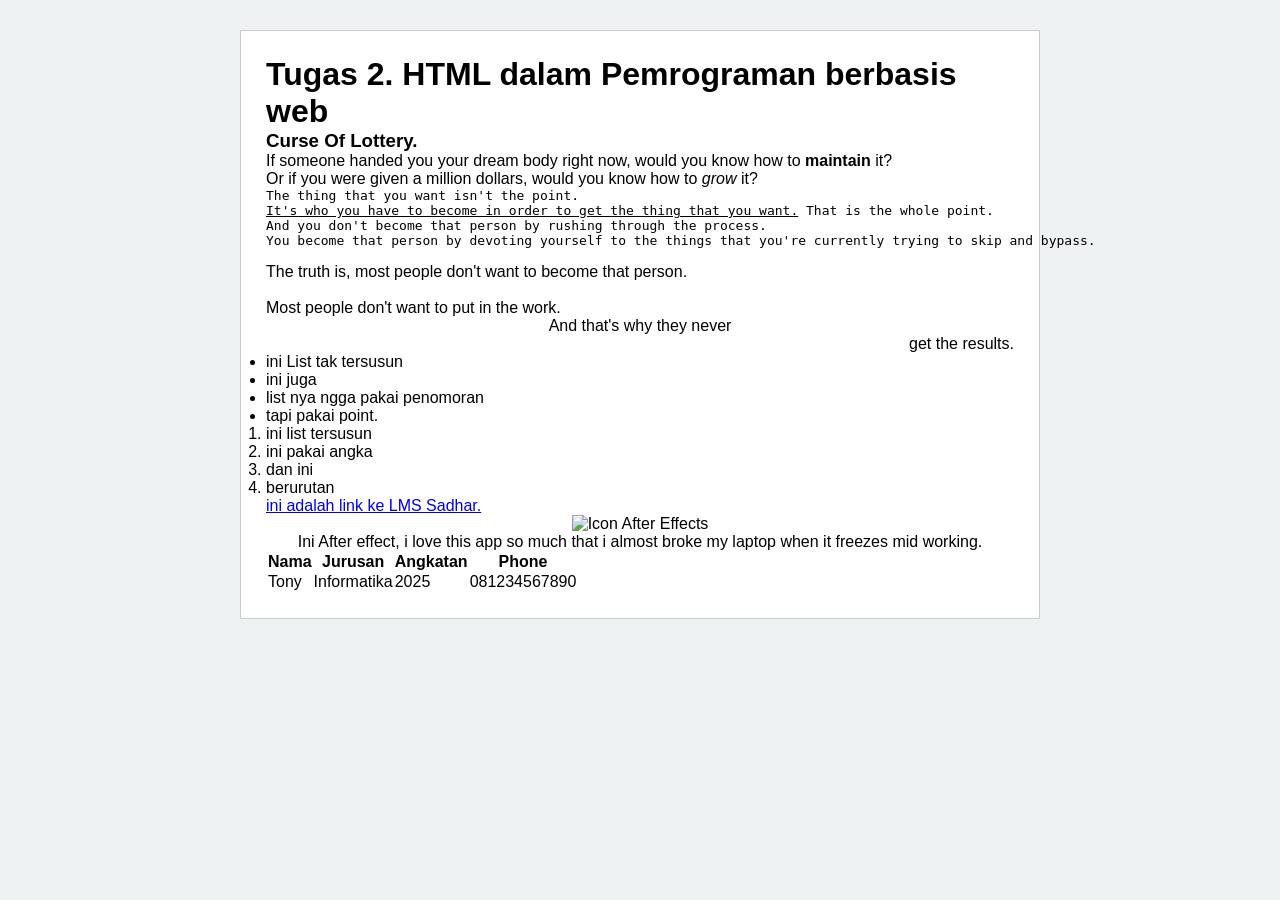
==== HTML-css/index.html @ c03a6676 "tambah ke folder baru untuk tugas 3, inisiasi awal dan buat salinan" ====
<!DOCTYPE html>
<html lang="id">
<head>
    <title>Tugas 2-Pemrograman Web</title>

    <link rel="stylesheet" href="style.css">
</head>
<body>
<div class ="container">
    <h1>Tugas 2. HTML dalam Pemrograman berbasis web</h1>
    <h3>Curse Of Lottery.</h3>
    <p>If someone handed you your dream body right now, would you know how to <b>maintain</b> it?<br>
        Or if you were given a million dollars, would you know how to <i>grow</i> it? </p>
    <pre>
The thing that you want isn't the point.
<u>It's who you have to become in order to get the thing that you want.</u> That is the whole point.
And you don't become that person by rushing through the process.
You become that person by devoting yourself to the things that you're currently trying to skip and bypass.
    </pre>
    <p style="text-align:left;">
        The truth is, most people don't want to become that person.<br><br> Most people don't want to put in the work.
    </p>
    <p style="text-align: center;">
        And that's why they never
    </p>
    <p style="text-align: right;">
        get the results.
    </p>
    <ul>
        <li>ini List tak tersusun</li>
        <li>ini juga</li>
        <li>list nya ngga pakai penomoran</li>
        <li>tapi pakai point.</li>
    </ul>
    <ol>
        <li>ini list tersusun</li>
        <li>ini pakai angka</li>
        <li>dan ini</li>
        <li>berurutan</li>
    </ol>
    <a href="https://belajar.usd.ac.id">
        ini adalah link ke LMS Sadhar.
    </a> <br>

    <div style="text-align: center;">
        <img src="Adobe_After_Effects_CC_icon.svg.webp" alt="Icon After Effects" width="250">
        <p> Ini After effect, i love this app so much that i almost broke my laptop when it
            freezes mid working.</p>
    </div>
    <table>
        <tr>
            <th>Nama</th>
            <th>Jurusan</th>
            <th>Angkatan</th>
            <th>Phone</th>
        </tr>
        <tr>
            <td>Tony</td>
            <td>Informatika</td>
            <td>2025</td>
            <td>081234567890</td>
        </tr>
    </table>
</div>
</body>
</html>
---- HTML-css/style.css ----
*{ margin : 0; padding :0; box-sizing : border-box;}

body { 
    font-family: Arial, Helvetica, sans-serif;
    background-color: #eef2f3;

}

.container { width: 800px;
margin : 30px auto; background-color: #ffffff; padding : 25px; border:1px solid #ccc}
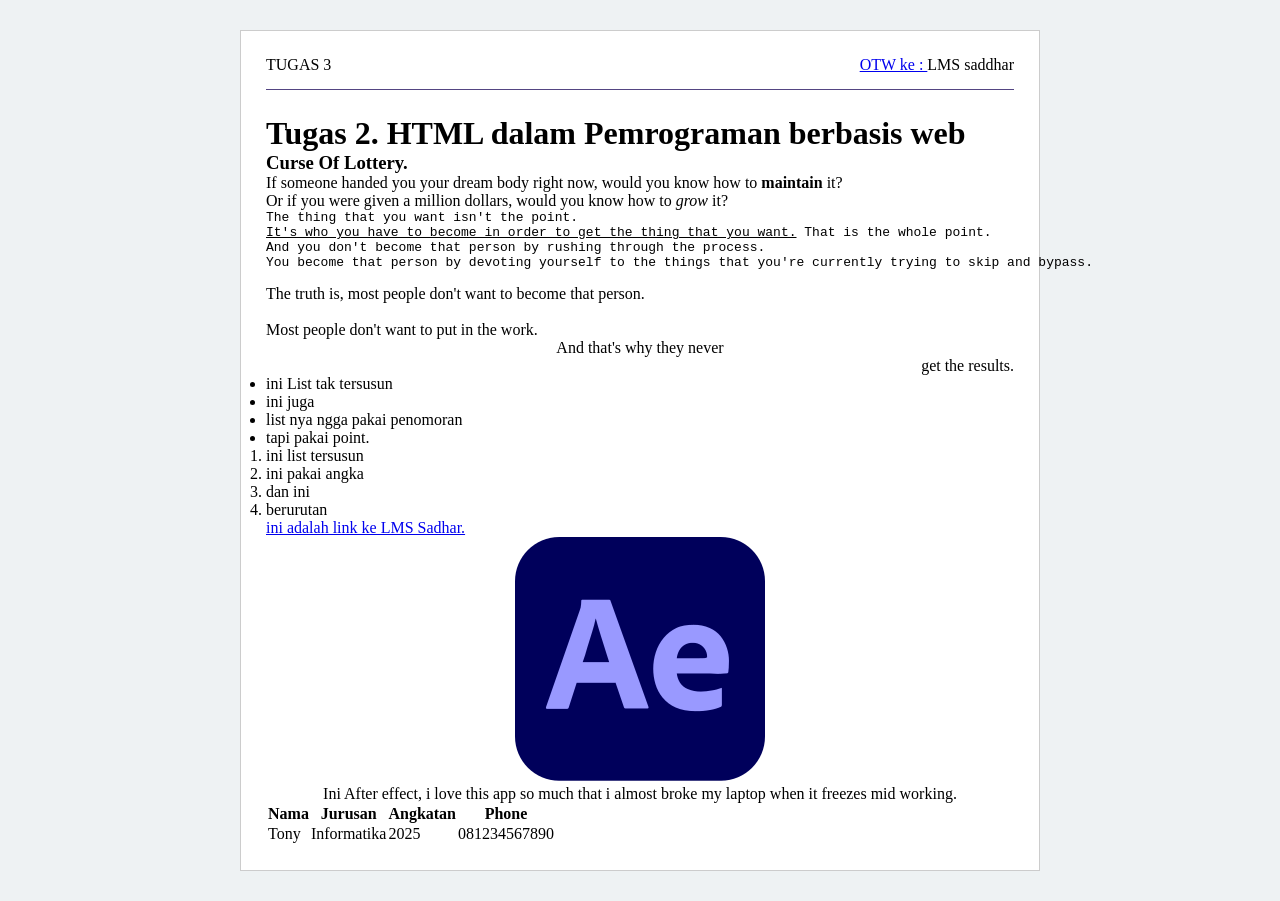
==== commit f540655e: "tambah gambar ae ke folder baru dan juga membuat menu atas pakai navibar." ====
--- a/HTML-css/index.html
+++ b/HTML-css/index.html
@@ -2,11 +2,19 @@
 <html lang="id">
 <head>
     <title>Tugas 2-Pemrograman Web</title>
-
+<!--    -->
     <link rel="stylesheet" href="style.css">
 </head>
 <body>
 <div class ="container">
+    <nav class="navbar">
+        <div class="logo">TUGAS 3
+        </div>
+        <div class="menu">
+            <a href ="#">OTW ke : </a>
+            <a hrf ="https://belajar.usd.ac.id" target ="_blank">LMS saddhar</a>
+        </div>
+    </nav>
     <h1>Tugas 2. HTML dalam Pemrograman berbasis web</h1>
     <h3>Curse Of Lottery.</h3>
     <p>If someone handed you your dream body right now, would you know how to <b>maintain</b> it?<br>
--- a/HTML-css/style.css
+++ b/HTML-css/style.css
@@ -1,7 +1,7 @@
 *{ margin : 0; padding :0; box-sizing : border-box;}
 
 body { 
-    font-family: Arial, Helvetica, sans-serif;
+    font-family: Roboto;
     background-color: #eef2f3;
 
 }
@@ -9,3 +9,6 @@
 .container { width: 800px;
 margin : 30px auto; background-color: #ffffff; padding : 25px; border:1px solid #ccc}
 
+.navbar{ display:flex; justify-content: space-between; align-items: center; margin-bottom: 25px; padding-bottom: 15px;
+ border-bottom:1px solid #534582   }
+
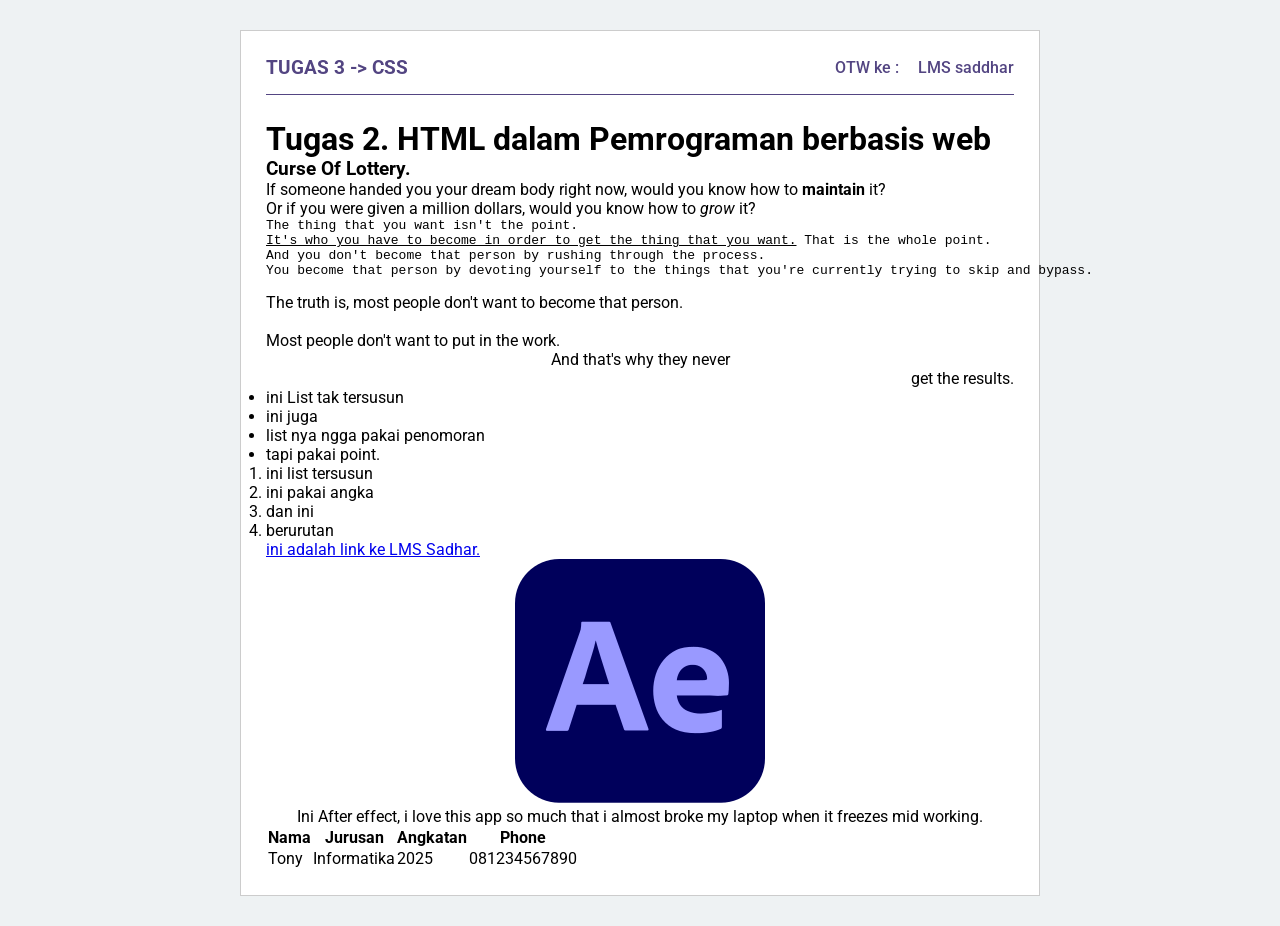
==== commit 1df2437b: "rupanya font roboto tidak bisa dari lokal computer entah kenapa, memanggil dari luar atau google api" ====
--- a/HTML-css/index.html
+++ b/HTML-css/index.html
@@ -8,7 +8,7 @@
 <body>
 <div class ="container">
     <nav class="navbar">
-        <div class="logo">TUGAS 3
+        <div class="logo">TUGAS 3 -> CSS
         </div>
         <div class="menu">
             <a href ="#">OTW ke : </a>
--- a/HTML-css/style.css
+++ b/HTML-css/style.css
@@ -1,3 +1,5 @@
+@import url('https://fonts.googleapis.com/css2?family=Roboto:wght@400;500;700;900&display=swap');
+
 *{ margin : 0; padding :0; box-sizing : border-box;}
 
 body { 
@@ -12,3 +14,16 @@
 .navbar{ display:flex; justify-content: space-between; align-items: center; margin-bottom: 25px; padding-bottom: 15px;
  border-bottom:1px solid #534582   }
 
+.navbar .logo {
+    font-family: Roboto;
+    font-weight: bold;
+    color: #534582;
+    font-size: 1.2rem;
+}
+
+nav a {
+    text-decoration: none;
+    color: #534582;
+    margin-left: 15px;
+    font-weight: 500;
+}
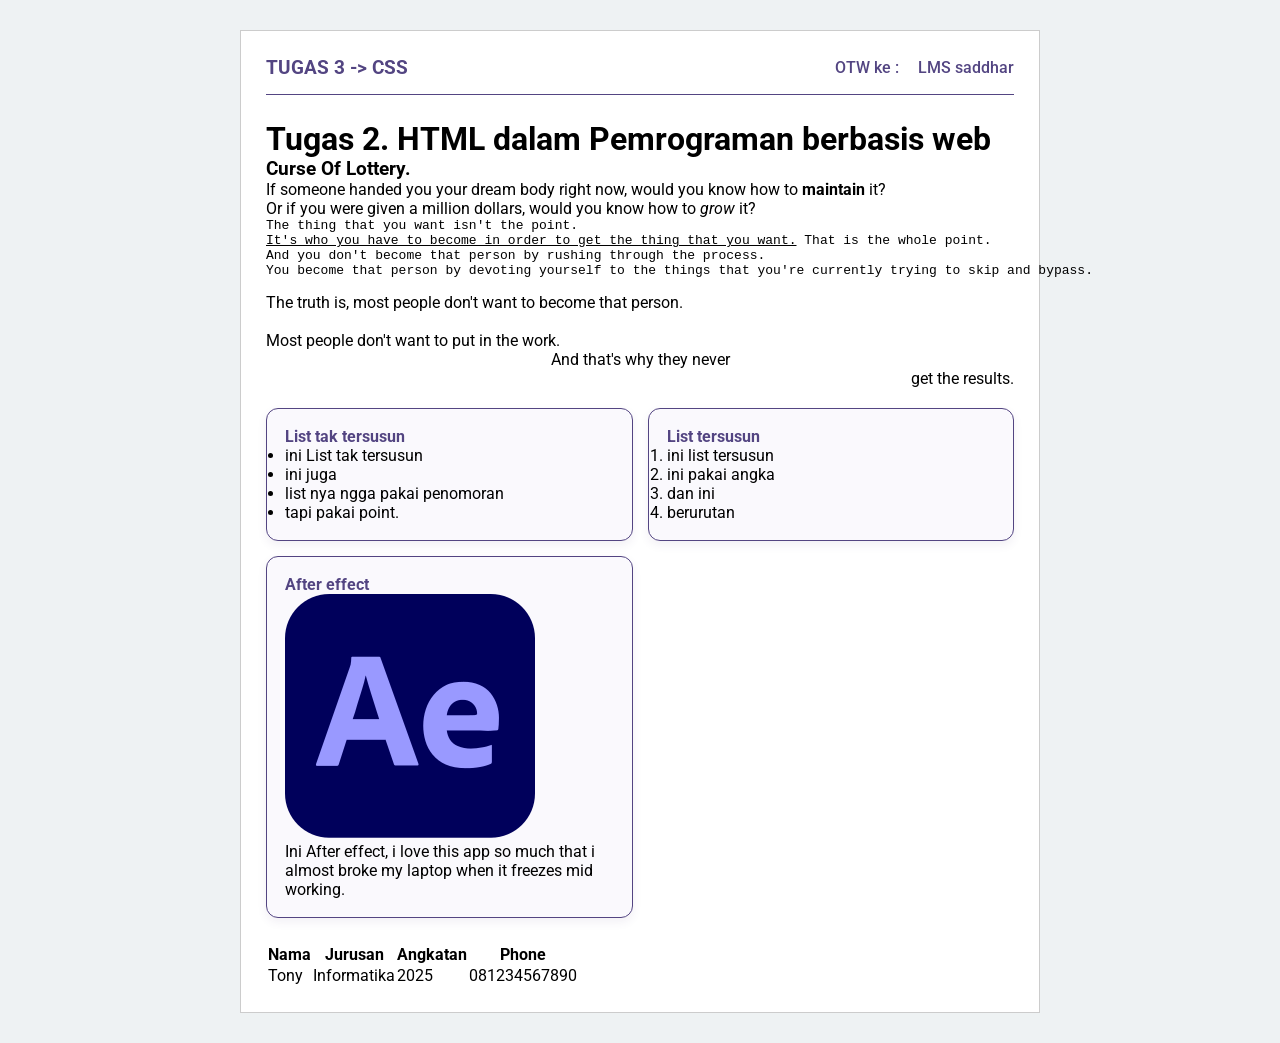
==== commit 3242be3a: "perbaikan bug untuk link sadhar, hapus redundansi atau duplkasi link sadhar. dan juga mulai membungk" ====
--- a/HTML-css/index.html
+++ b/HTML-css/index.html
@@ -12,7 +12,7 @@
         </div>
         <div class="menu">
             <a href ="#">OTW ke : </a>
-            <a hrf ="https://belajar.usd.ac.id" target ="_blank">LMS saddhar</a>
+            <a href ="https://belajar.usd.ac.id" target ="_blank">LMS saddhar</a>
         </div>
     </nav>
     <h1>Tugas 2. HTML dalam Pemrograman berbasis web</h1>
@@ -34,26 +34,33 @@
     <p style="text-align: right;">
         get the results.
     </p>
-    <ul>
-        <li>ini List tak tersusun</li>
-        <li>ini juga</li>
-        <li>list nya ngga pakai penomoran</li>
-        <li>tapi pakai point.</li>
-    </ul>
-    <ol>
-        <li>ini list tersusun</li>
-        <li>ini pakai angka</li>
-        <li>dan ini</li>
-        <li>berurutan</li>
-    </ol>
-    <a href="https://belajar.usd.ac.id">
-        ini adalah link ke LMS Sadhar.
-    </a> <br>
+    <div class="grid-layout">
+        <div class="card">
+            <h4> List tak tersusun</h4>
+                <ul>
+                    <li>ini List tak tersusun</li>
+                    <li>ini juga</li>
+                    <li>list nya ngga pakai penomoran</li>
+                    <li>tapi pakai point.</li>
+                </ul>
+        </div>
+        <div class="card">
+            <h4> List tersusun</h4>
+                <ol>
+                    <li>ini list tersusun</li>
+                    <li>ini pakai angka</li>
+                    <li>dan ini</li>
+                    <li>berurutan</li>
+                </ol>
+        </div> 
 
-    <div style="text-align: center;">
+
+    <div class="card">
+        <h4> After effect</h4>
         <img src="Adobe_After_Effects_CC_icon.svg.webp" alt="Icon After Effects" width="250">
         <p> Ini After effect, i love this app so much that i almost broke my laptop when it
             freezes mid working.</p>
+    </div>
     </div>
     <table>
         <tr>
--- a/HTML-css/style.css
+++ b/HTML-css/style.css
@@ -26,4 +26,15 @@
     color: #534582;
     margin-left: 15px;
     font-weight: 500;
-}+}
+.grid-layout {display: grid;grid-template-columns: 1fr 1fr; gap: 15px;margin-top: 20px;margin-bottom: 25px;}
+
+.card {
+    border: 1.5px solid #534582;border-radius: 12px;padding: 18px;background-color: #faf9fd;
+box-shadow: 0 4px 10px rgba(83, 69, 130, 0.08);
+    transition: transform 0.2s ease, box-shadow 0.2s ease; 
+}
+
+.card:hover{transform : translateY(-5px);box-shadow:0 10px rgba (83, 69, 130, 0.16) ;}
+
+.card h4 {color : #534582;}
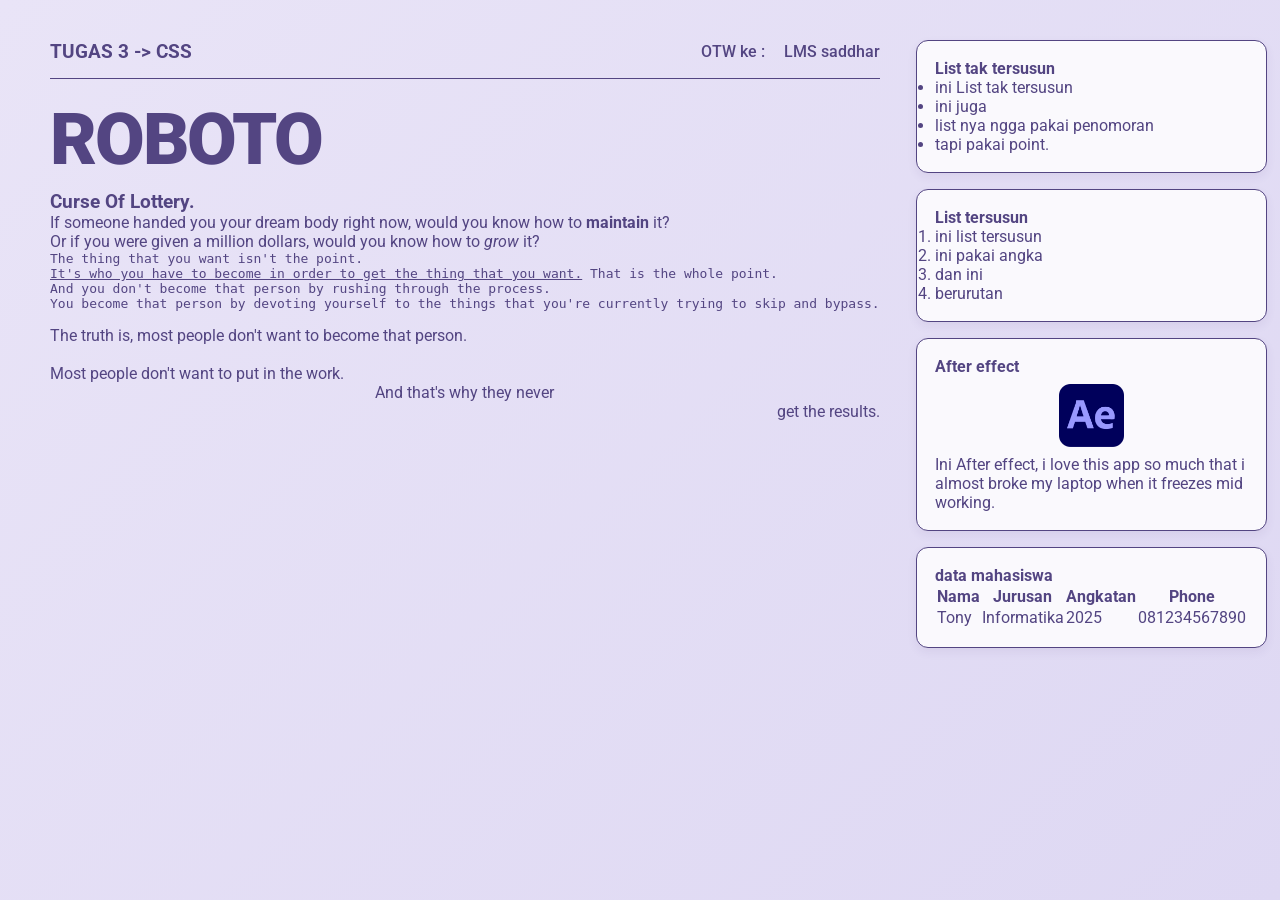
==== commit c5eb522e: "memakai struktur 2 kolom, pkai css grid dan juga stak cartu, dan hover" ====
--- a/HTML-css/index.html
+++ b/HTML-css/index.html
@@ -7,6 +7,7 @@
 </head>
 <body>
 <div class ="container">
+    <main class ="specimen-left">
     <nav class="navbar">
         <div class="logo">TUGAS 3 -> CSS
         </div>
@@ -15,7 +16,9 @@
             <a href ="https://belajar.usd.ac.id" target ="_blank">LMS saddhar</a>
         </div>
     </nav>
-    <h1>Tugas 2. HTML dalam Pemrograman berbasis web</h1>
+    
+
+    <h1 class="title-gede">ROBOTO</h1>
     <h3>Curse Of Lottery.</h3>
     <p>If someone handed you your dream body right now, would you know how to <b>maintain</b> it?<br>
         Or if you were given a million dollars, would you know how to <i>grow</i> it? </p>
@@ -33,8 +36,13 @@
     </p>
     <p style="text-align: right;">
         get the results.
-    </p>
-    <div class="grid-layout">
+    </p> </main>
+
+
+
+
+
+    <aside class="cards-right">
         <div class="card">
             <h4> List tak tersusun</h4>
                 <ul>
@@ -61,7 +69,8 @@
         <p> Ini After effect, i love this app so much that i almost broke my laptop when it
             freezes mid working.</p>
     </div>
-    </div>
+<div class="card">
+<h4> data mahasiswa</h4>
     <table>
         <tr>
             <th>Nama</th>
@@ -77,5 +86,6 @@
         </tr>
     </table>
 </div>
-</body>
+    </aside>
+    </body>
 </html>
--- a/HTML-css/style.css
+++ b/HTML-css/style.css
@@ -3,13 +3,14 @@
 *{ margin : 0; padding :0; box-sizing : border-box;}
 
 body { 
-    font-family: Roboto;
-    background-color: #eef2f3;
+    font-family: Roboto, sans-serif;
+    background: linear-gradient(135deg, #e9e4f7 0%, #ded8f3 100%); color:#534582;
+    min-height: 100vh;padding : 40px 30px;
 
 }
 
-.container { width: 800px;
-margin : 30px auto; background-color: #ffffff; padding : 25px; border:1px solid #ccc}
+.container { max-width: 1180px;
+margin : 0 auto; display : grid; grid-template-columns: 1.55fr 1fr; gap : 36px;align-items:start;}
 
 .navbar{ display:flex; justify-content: space-between; align-items: center; margin-bottom: 25px; padding-bottom: 15px;
  border-bottom:1px solid #534582   }
@@ -35,6 +36,22 @@
     transition: transform 0.2s ease, box-shadow 0.2s ease; 
 }
 
-.card:hover{transform : translateY(-5px);box-shadow:0 10px rgba (83, 69, 130, 0.16) ;}
+.card:hover{transform : translateY(-5px);box-shadow:0 10px rgba(83, 69, 130, 0.16) ;}
 
 .card h4 {color : #534582;}
+
+body { font-family:Roboto; background-color: #eef2f3;}
+
+body { 
+    font-family: 'Roboto', sans-serif;background: linear-gradient(135deg, #e9e4f7 0%, #ded8f3 100%);color: #534582;min-height: 100vh;
+}
+
+.title-gede{ font-size: 4.5rem;
+    font-weight: 900; color: #534582;
+ letter-spacing: -2px;line-height: 1;margin: 15px 0;;}
+ .cards-right {
+    display: flex;flex-direction: column;gap: 16px;
+}
+.card img {
+    width: 65px;display: block;margin: 8px auto;
+}
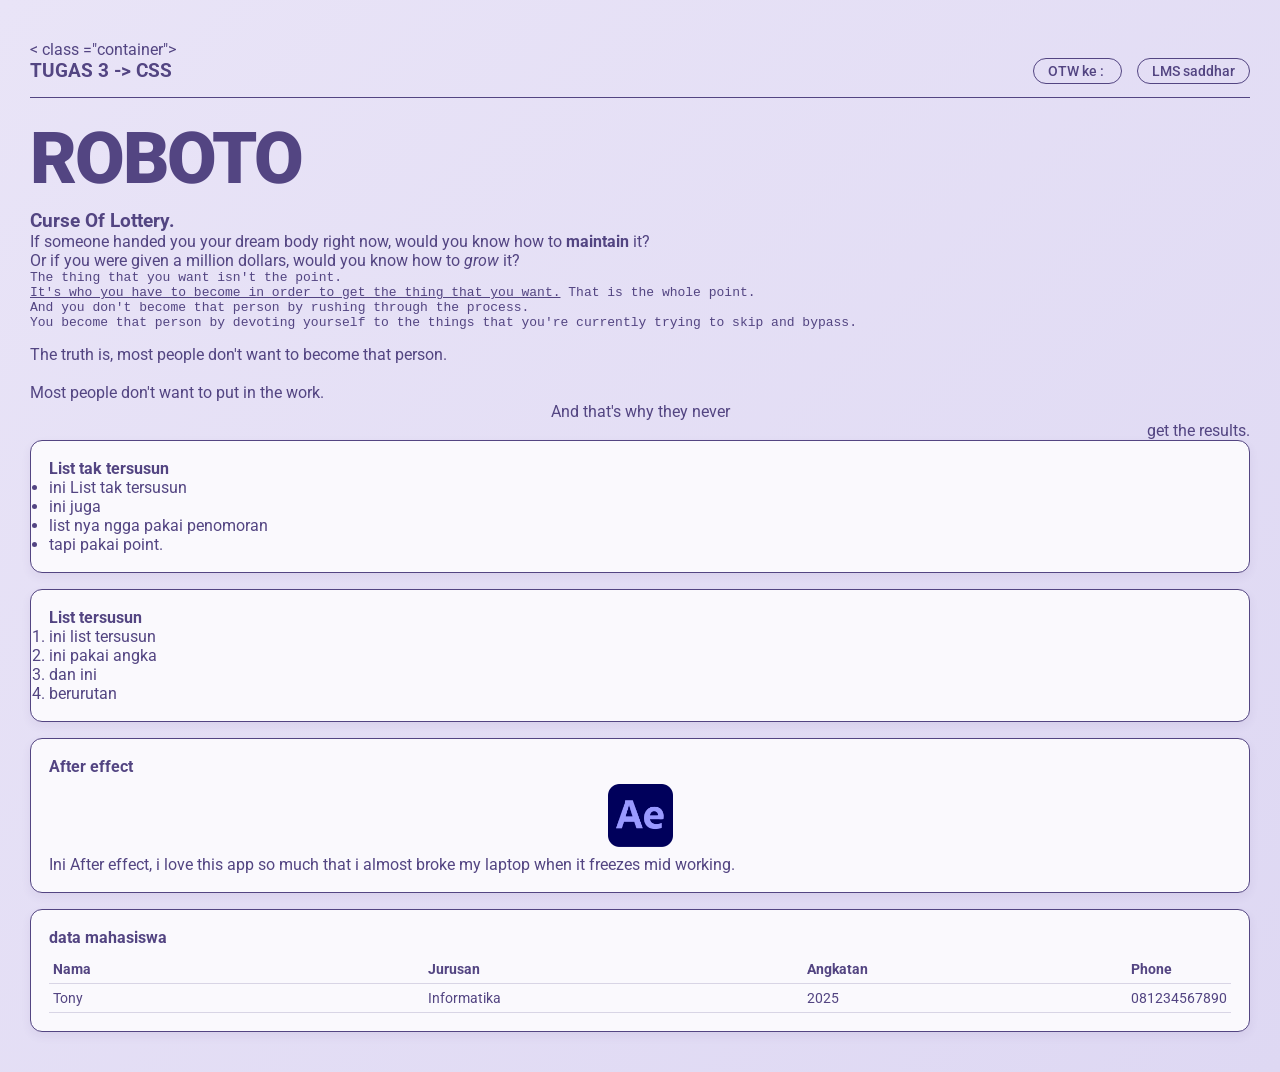
==== commit 5538aed2: "hapus redundant body style line 23 - 47 dan" ====
--- a/HTML-css/index.html
+++ b/HTML-css/index.html
@@ -6,7 +6,7 @@
     <link rel="stylesheet" href="style.css">
 </head>
 <body>
-<div class ="container">
+< class ="container">
     <main class ="specimen-left">
     <nav class="navbar">
         <div class="logo">TUGAS 3 -> CSS
@@ -87,5 +87,6 @@
     </table>
 </div>
     </aside>
+</div>
     </body>
 </html>
--- a/HTML-css/style.css
+++ b/HTML-css/style.css
@@ -40,11 +40,6 @@
 
 .card h4 {color : #534582;}
 
-body { font-family:Roboto; background-color: #eef2f3;}
-
-body { 
-    font-family: 'Roboto', sans-serif;background: linear-gradient(135deg, #e9e4f7 0%, #ded8f3 100%);color: #534582;min-height: 100vh;
-}
 
 .title-gede{ font-size: 4.5rem;
     font-weight: 900; color: #534582;
@@ -55,3 +50,22 @@
 .card img {
     width: 65px;display: block;margin: 8px auto;
 }
+
+nav a {
+    border: 1.5px solid #534582;
+    border-radius: 999px; padding: 4px 14px;font-size: 0.85rem; transition: all 0.2s ease;
+}
+nav a:hover {
+background-color: #534582;color: #ede9f7;
+}
+table {
+    width: 100%; /* tabel masiswa dipercantix \*/
+    border-collapse: collapse;margin-top: 8px;font-size: 0.88rem;
+
+}
+table th, table td {padding: 6px 4px;text-align: left;border-bottom: 1px solid rgba(83, 69, 130, 0.2);
+}
+table th {
+color: #534582;width: 35%;
+}
+
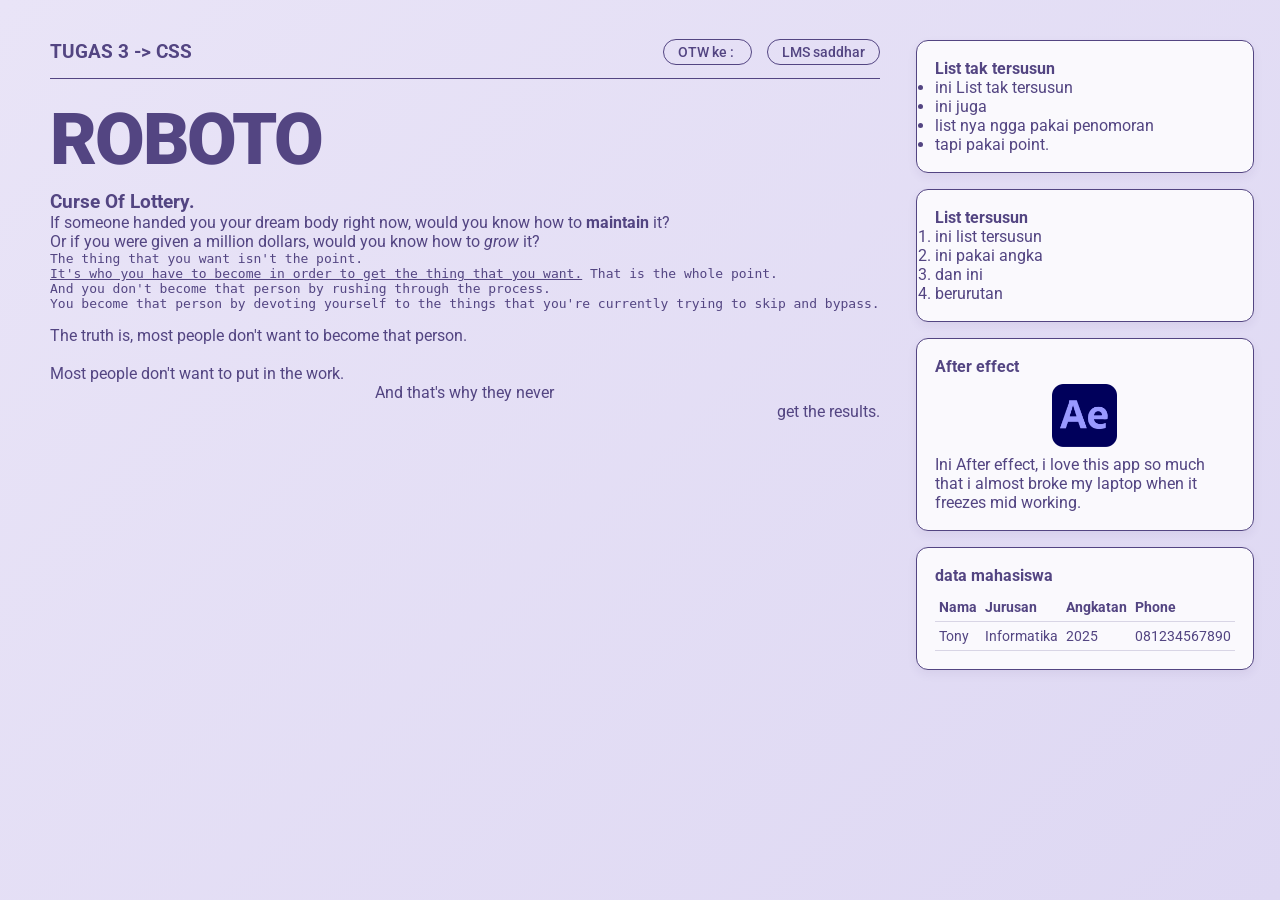
==== commit c701e1d3: "buat media query untuk resposifve design. perbaiki html ada div yang kena potong/tak terhapus" ====
--- a/HTML-css/index.html
+++ b/HTML-css/index.html
@@ -6,7 +6,7 @@
     <link rel="stylesheet" href="style.css">
 </head>
 <body>
-< class ="container">
+<div class ="container">
     <main class ="specimen-left">
     <nav class="navbar">
         <div class="logo">TUGAS 3 -> CSS
--- a/HTML-css/style.css
+++ b/HTML-css/style.css
@@ -69,3 +69,6 @@
 color: #534582;width: 35%;
 }
 
+@media (max-width: 850px){.container {grid-template-columns: 1fr;gap: 25px; 
+    .title-gede{font-size: 3.2rem;
+    .navbar {flex-direction:column; align-items: flex-start; gap :12px};}}}
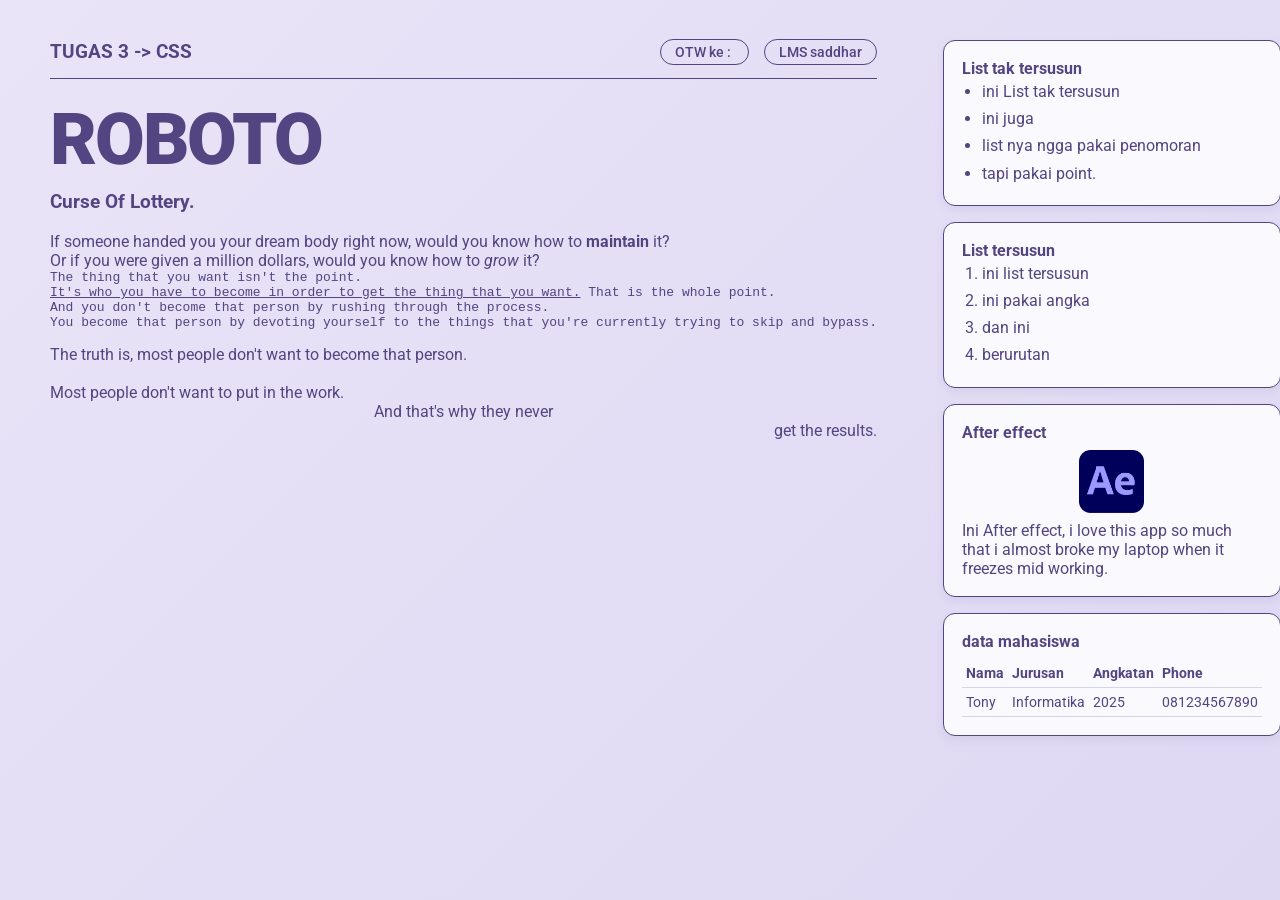
==== commit 8c621162: "tambah line break di p1" ====
--- a/HTML-css/index.html
+++ b/HTML-css/index.html
@@ -19,7 +19,7 @@
     
 
     <h1 class="title-gede">ROBOTO</h1>
-    <h3>Curse Of Lottery.</h3>
+    <h3>Curse Of Lottery.</h3><br>
     <p>If someone handed you your dream body right now, would you know how to <b>maintain</b> it?<br>
         Or if you were given a million dollars, would you know how to <i>grow</i> it? </p>
     <pre>
--- a/HTML-css/style.css
+++ b/HTML-css/style.css
@@ -51,6 +51,13 @@
     width: 65px;display: block;margin: 8px auto;
 }
 
+.card ul, .card ol {padding-left: 20px; line-height: 1.7;
+}
+
+.specimen-left {
+    padding-right: 30px;
+}
+
 nav a {
     border: 1.5px solid #534582;
     border-radius: 999px; padding: 4px 14px;font-size: 0.85rem; transition: all 0.2s ease;
@@ -69,6 +76,6 @@
 color: #534582;width: 35%;
 }
 
-@media (max-width: 850px){.container {grid-template-columns: 1fr;gap: 25px; 
-    .title-gede{font-size: 3.2rem;
-    .navbar {flex-direction:column; align-items: flex-start; gap :12px};}}}+@media (max-width: 850px){.container {grid-template-columns: 1fr;gap: 25px; }
+    .title-gede{font-size: 3.2rem;}
+    .navbar {flex-direction:column; align-items: flex-start; gap :12px};}
